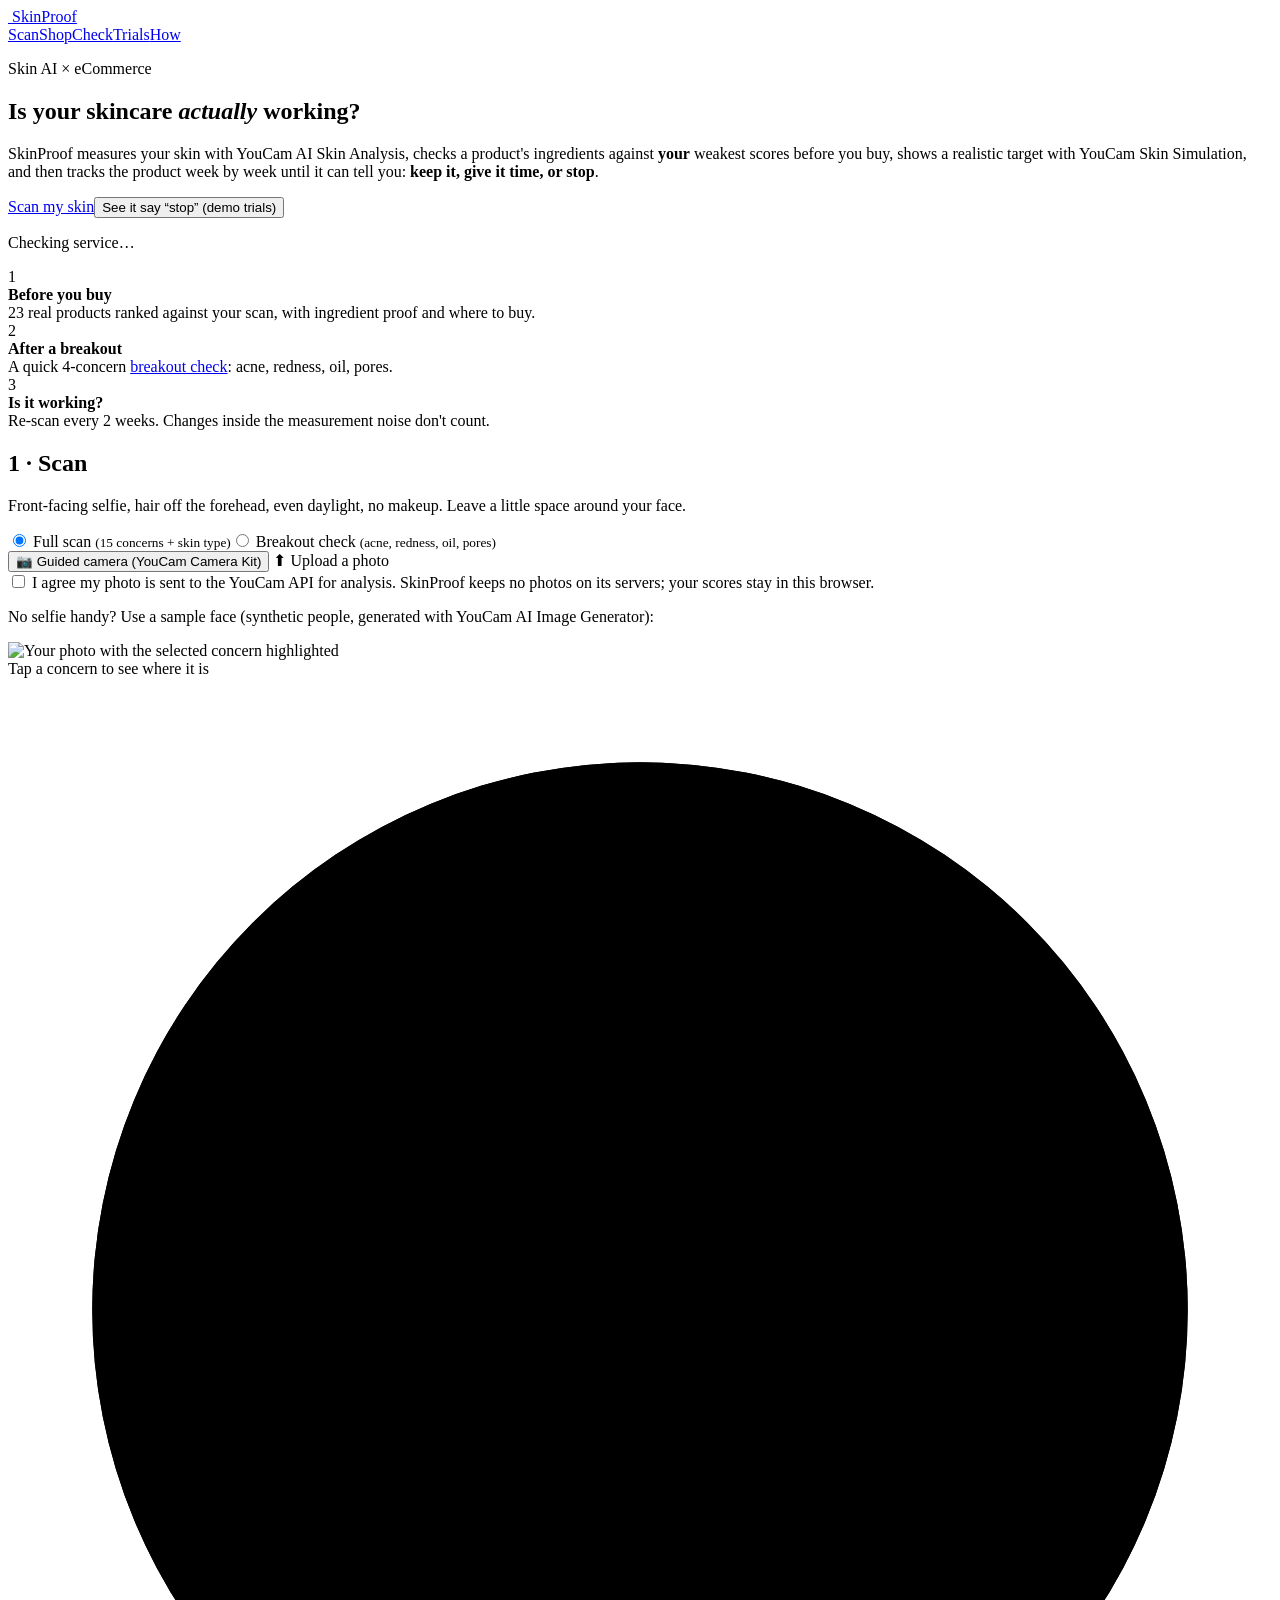
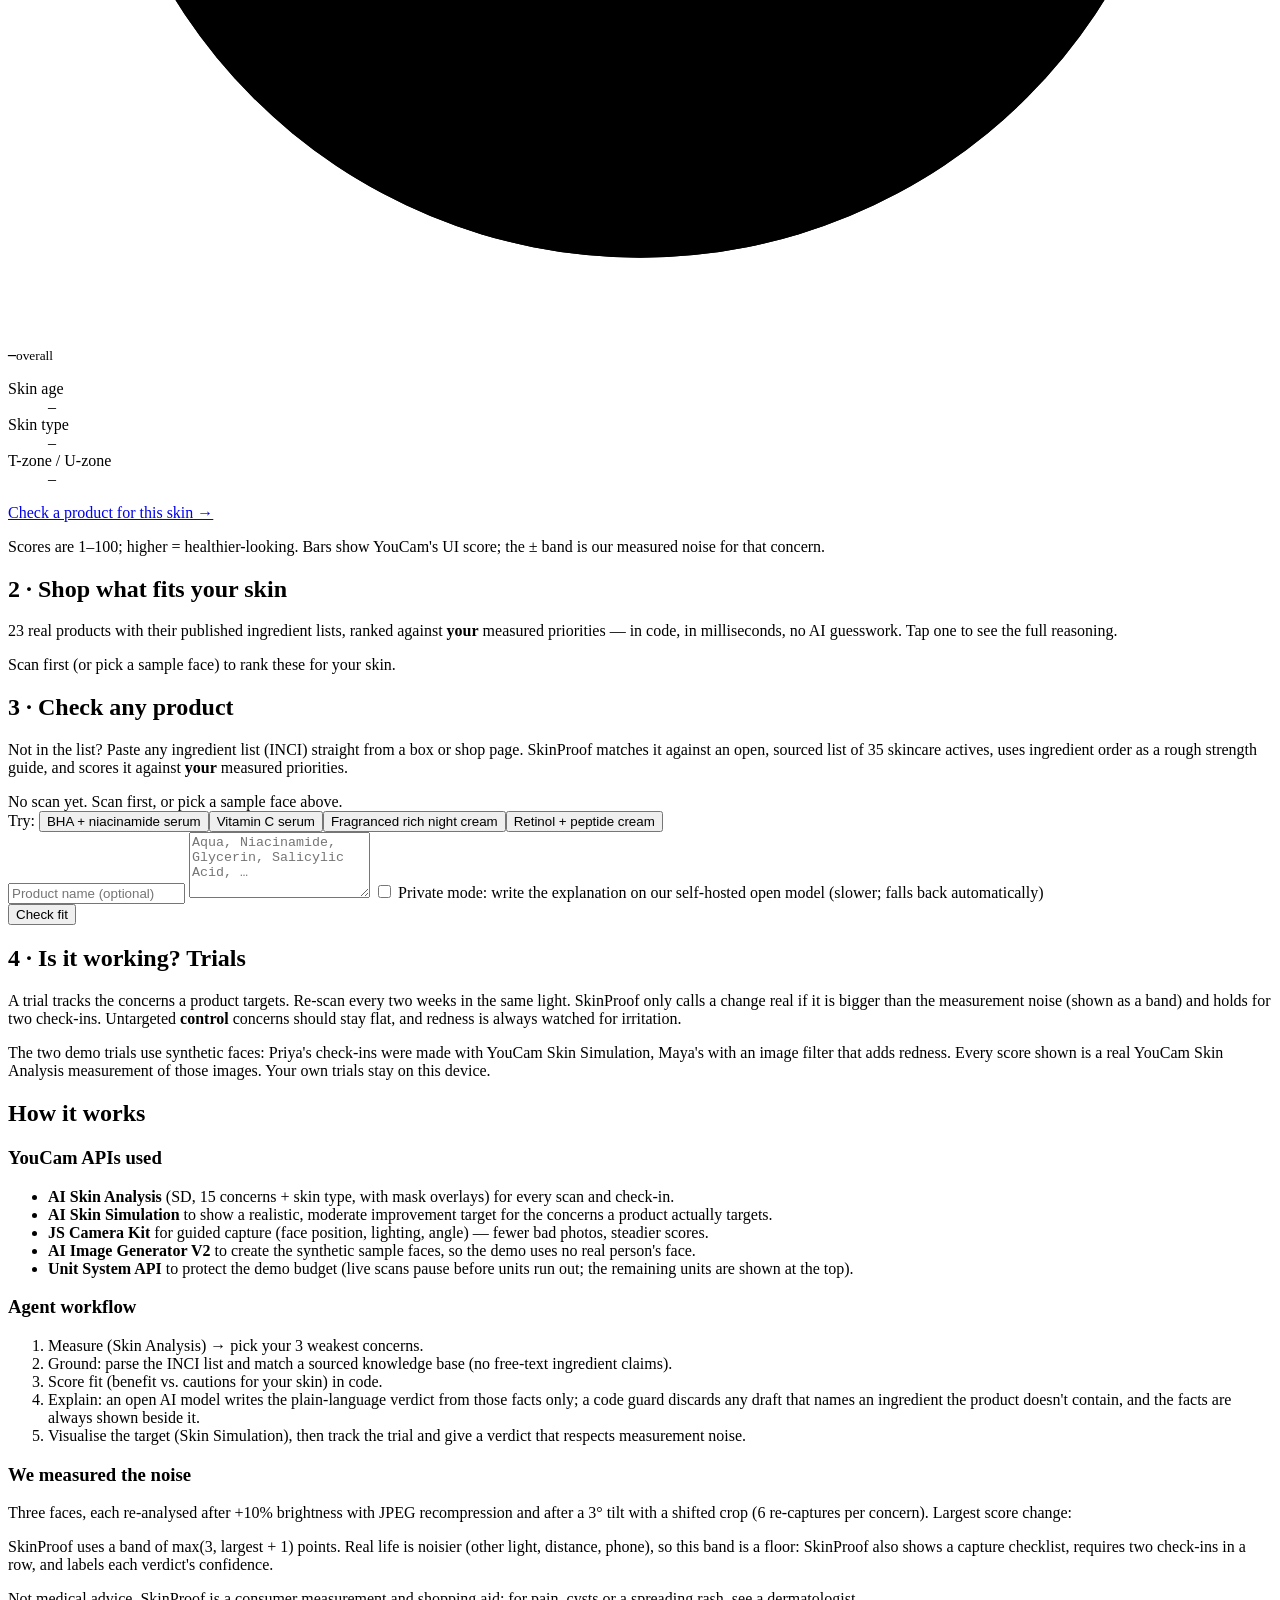
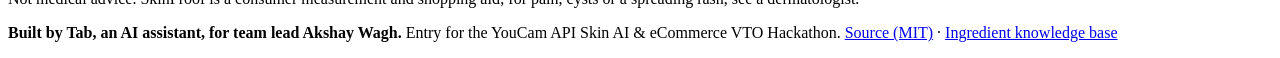
==== site/public/index.html @ aaab29d8 "SkinProof v2: shop-what-fits catalogue, transparent fit maths, two demo trials, 3-face noise study" ====
<!doctype html>
<html lang="en"><head>
<meta charset="utf-8"><meta name="viewport" content="width=device-width,initial-scale=1">
<title>SkinProof — is your skincare actually working?</title>
<meta name="description" content="SkinProof uses YouCam AI Skin Analysis and Skin Simulation to check a product against your measured skin before you buy, and to prove whether it works after.">
<meta property="og:title" content="SkinProof — is your skincare actually working?">
<meta property="og:description" content="Measure before you buy. Track while you use. Know when to stop. Built on YouCam AI Skin Analysis + Skin Simulation.">
<link rel="icon" href="/icon.svg">
<link rel="stylesheet" href="/styles.css">
</head><body>
<header class="top"><a class="brand" href="#home"><img src="/icon.svg" alt=""> SkinProof</a>
<nav><a href="#scan">Scan</a><a href="#shop">Shop</a><a href="#check">Check</a><a href="#trials">Trials</a><a href="#how">How</a></nav></header>
<main>
<section id="home" class="hero">
 <div class="hero-text">
  <p class="eyebrow">Skin AI × eCommerce</p>
  <h1>Is your skincare <em>actually</em> working?</h1>
  <p class="lead">SkinProof measures your skin with YouCam AI Skin Analysis, checks a product's ingredients against <b>your</b> weakest scores before you buy, shows a realistic target with YouCam Skin Simulation, and then tracks the product week by week until it can tell you: <b>keep it, give it time, or stop</b>.</p>
  <div class="cta"><a class="btn primary" href="#scan">Scan my skin</a><button class="btn ghost" id="heroDemo">See it say “stop” (demo trials)</button></div>
  <p class="small muted" id="liveState">Checking service…</p>
 </div>
 <div class="hero-card">
  <div class="moment"><span>1</span><div><b>Before you buy</b><br>23 real products ranked against your scan, with ingredient proof and where to buy.</div></div>
  <div class="moment"><span>2</span><div><b>After a breakout</b><br>A quick 4-concern <a href="#scan" id="breakoutLink">breakout check</a>: acne, redness, oil, pores.</div></div>
  <div class="moment"><span>3</span><div><b>Is it working?</b><br>Re-scan every 2 weeks. Changes inside the measurement noise don't count.</div></div>
 </div>
</section>

<section id="scan" class="panel">
 <h2>1 · Scan</h2>
 <p class="muted">Front-facing selfie, hair off the forehead, even daylight, no makeup. Leave a little space around your face.</p>
 <div class="mode"><label><input type="radio" name="mode" value="full" checked> Full scan <small>(15 concerns + skin type)</small></label><label><input type="radio" name="mode" value="breakout"> Breakout check <small>(acne, redness, oil, pores)</small></label></div>
 <div class="pickers">
  <button class="btn" id="camBtn">📷 Guided camera (YouCam Camera Kit)</button>
  <label class="btn"><input type="file" id="file" accept="image/jpeg,image/png" hidden>⬆︎ Upload a photo</label>
 </div>
 <label class="consent"><input type="checkbox" id="consent"> I agree my photo is sent to the YouCam API for analysis. SkinProof keeps no photos on its servers; your scores stay in this browser.</label>
 <div id="YMK-module"></div>
 <div class="samples"><p class="muted small">No selfie handy? Use a sample face (synthetic people, generated with YouCam AI Image Generator):</p><div id="sampleRow" class="sample-row"></div></div>
 <div id="scanStatus" class="status"></div>
 <div id="result" class="result hidden">
  <div class="res-head">
   <div class="photo-wrap"><img id="resPhoto" alt="Your photo with the selected concern highlighted"><div class="photo-cap" id="photoCap">Tap a concern to see where it is</div></div>
   <div class="summary">
    <div class="ring" id="ring"><svg viewBox="0 0 120 120"><circle cx="60" cy="60" r="52" class="track"/><circle cx="60" cy="60" r="52" class="bar" id="ringBar"/></svg><div class="ring-n"><b id="overall">–</b><small>overall</small></div></div>
    <dl class="facts"><div><dt>Skin age</dt><dd id="skinAge">–</dd></div><div><dt>Skin type</dt><dd id="skinType">–</dd></div><div><dt>T-zone / U-zone</dt><dd id="zones">–</dd></div></dl>
    <div id="prio" class="prio"></div>
    <div class="row"><a class="btn primary" href="#check" id="toCheck">Check a product for this skin →</a></div>
   </div>
  </div>
  <p class="small muted">Scores are 1–100; higher = healthier-looking. Bars show YouCam's UI score; the ± band is our measured noise for that concern.</p>
  <div id="concerns" class="concerns"></div>
 </div>
</section>

<section id="shop" class="panel">
 <h2>2 · Shop what fits your skin</h2>
 <p class="muted">23 real products with their published ingredient lists, ranked against <b>your</b> measured priorities — in code, in milliseconds, no AI guesswork. Tap one to see the full reasoning.</p>
 <div id="shopFor" class="pill-note">Scan first (or pick a sample face) to rank these for your skin.</div>
 <div class="filters" id="shopFilters"></div>
 <div id="shopList" class="shop-grid"></div>
 <p class="small muted" id="shopNote"></p>
</section>

<section id="check" class="panel">
 <h2>3 · Check any product</h2>
 <p class="muted">Not in the list? Paste any ingredient list (INCI) straight from a box or shop page. SkinProof matches it against an open, sourced list of 35 skincare actives, uses ingredient order as a rough strength guide, and scores it against <b>your</b> measured priorities.</p>
 <div id="checkFor" class="pill-note">No scan yet. Scan first, or pick a sample face above.</div>
 <div class="examples small">Try: <button data-ex="0">BHA + niacinamide serum</button><button data-ex="1">Vitamin C serum</button><button data-ex="2">Fragranced rich night cream</button><button data-ex="3">Retinol + peptide cream</button></div>
 <input id="pName" placeholder="Product name (optional)">
 <textarea id="pIng" rows="4" placeholder="Aqua, Niacinamide, Glycerin, Salicylic Acid, …"></textarea>
 <label class="small"><input type="checkbox" id="private"> Private mode: write the explanation on our self-hosted open model (slower; falls back automatically)</label>
 <div class="row"><button class="btn primary" id="checkBtn">Check fit</button></div>
 <div id="checkStatus" class="status"></div>
 <div id="checkOut" class="hidden"></div>
</section>

<section id="trials" class="panel">
 <h2>4 · Is it working? Trials</h2>
 <p class="muted">A trial tracks the concerns a product targets. Re-scan every two weeks in the same light. SkinProof only calls a change real if it is bigger than the measurement noise (shown as a band) and holds for two check-ins. Untargeted <b>control</b> concerns should stay flat, and redness is always watched for irritation.</p>
 <p class="small muted">The two demo trials use synthetic faces: Priya's check-ins were made with YouCam Skin Simulation, Maya's with an image filter that adds redness. Every score shown is a real YouCam Skin Analysis measurement of those images. Your own trials stay on this device.</p>
 <div id="trialList"></div>
</section>

<section id="how" class="panel how">
 <h2>How it works</h2>
 <div class="grid3">
  <div><h3>YouCam APIs used</h3><ul>
   <li><b>AI Skin Analysis</b> (SD, 15 concerns + skin type, with mask overlays) for every scan and check-in.</li>
   <li><b>AI Skin Simulation</b> to show a realistic, moderate improvement target for the concerns a product actually targets.</li>
   <li><b>JS Camera Kit</b> for guided capture (face position, lighting, angle) — fewer bad photos, steadier scores.</li>
   <li><b>AI Image Generator V2</b> to create the synthetic sample faces, so the demo uses no real person's face.</li>
   <li><b>Unit System API</b> to protect the demo budget (live scans pause before units run out; the remaining units are shown at the top).</li></ul></div>
  <div><h3>Agent workflow</h3><ol>
   <li>Measure (Skin Analysis) → pick your 3 weakest concerns.</li>
   <li>Ground: parse the INCI list and match a sourced knowledge base (no free-text ingredient claims).</li>
   <li>Score fit (benefit vs. cautions for your skin) in code.</li>
   <li>Explain: an open AI model writes the plain-language verdict from those facts only; a code guard discards any draft that names an ingredient the product doesn't contain, and the facts are always shown beside it.</li>
   <li>Visualise the target (Skin Simulation), then track the trial and give a verdict that respects measurement noise.</li></ol></div>
  <div><h3>We measured the noise</h3><p class="small">Three faces, each re-analysed after +10% brightness with JPEG recompression and after a 3° tilt with a shifted crop (6 re-captures per concern). Largest score change:</p><div id="noiseTable" class="small"></div><p class="small muted">SkinProof uses a band of max(3, largest + 1) points. Real life is noisier (other light, distance, phone), so this band is a floor: SkinProof also shows a capture checklist, requires two check-ins in a row, and labels each verdict's confidence.</p></div>
 </div>
 <p class="small muted">Not medical advice. SkinProof is a consumer measurement and shopping aid; for pain, cysts or a spreading rash, see a dermatologist.</p>
</section>
</main>
<footer><p><b>Built by Tab, an AI assistant, for team lead Akshay Wagh.</b> Entry for the YouCam API Skin AI &amp; eCommerce VTO Hackathon. <a href="https://github.com/tab-for-akshay/skinproof">Source (MIT)</a> · <a href="/kb.json">Ingredient knowledge base</a></p></footer>
<script>window.YMKAsyncInit=function(){window.__ymkReady=true;};</script>
<script src="/app.js"></script>
</body></html>
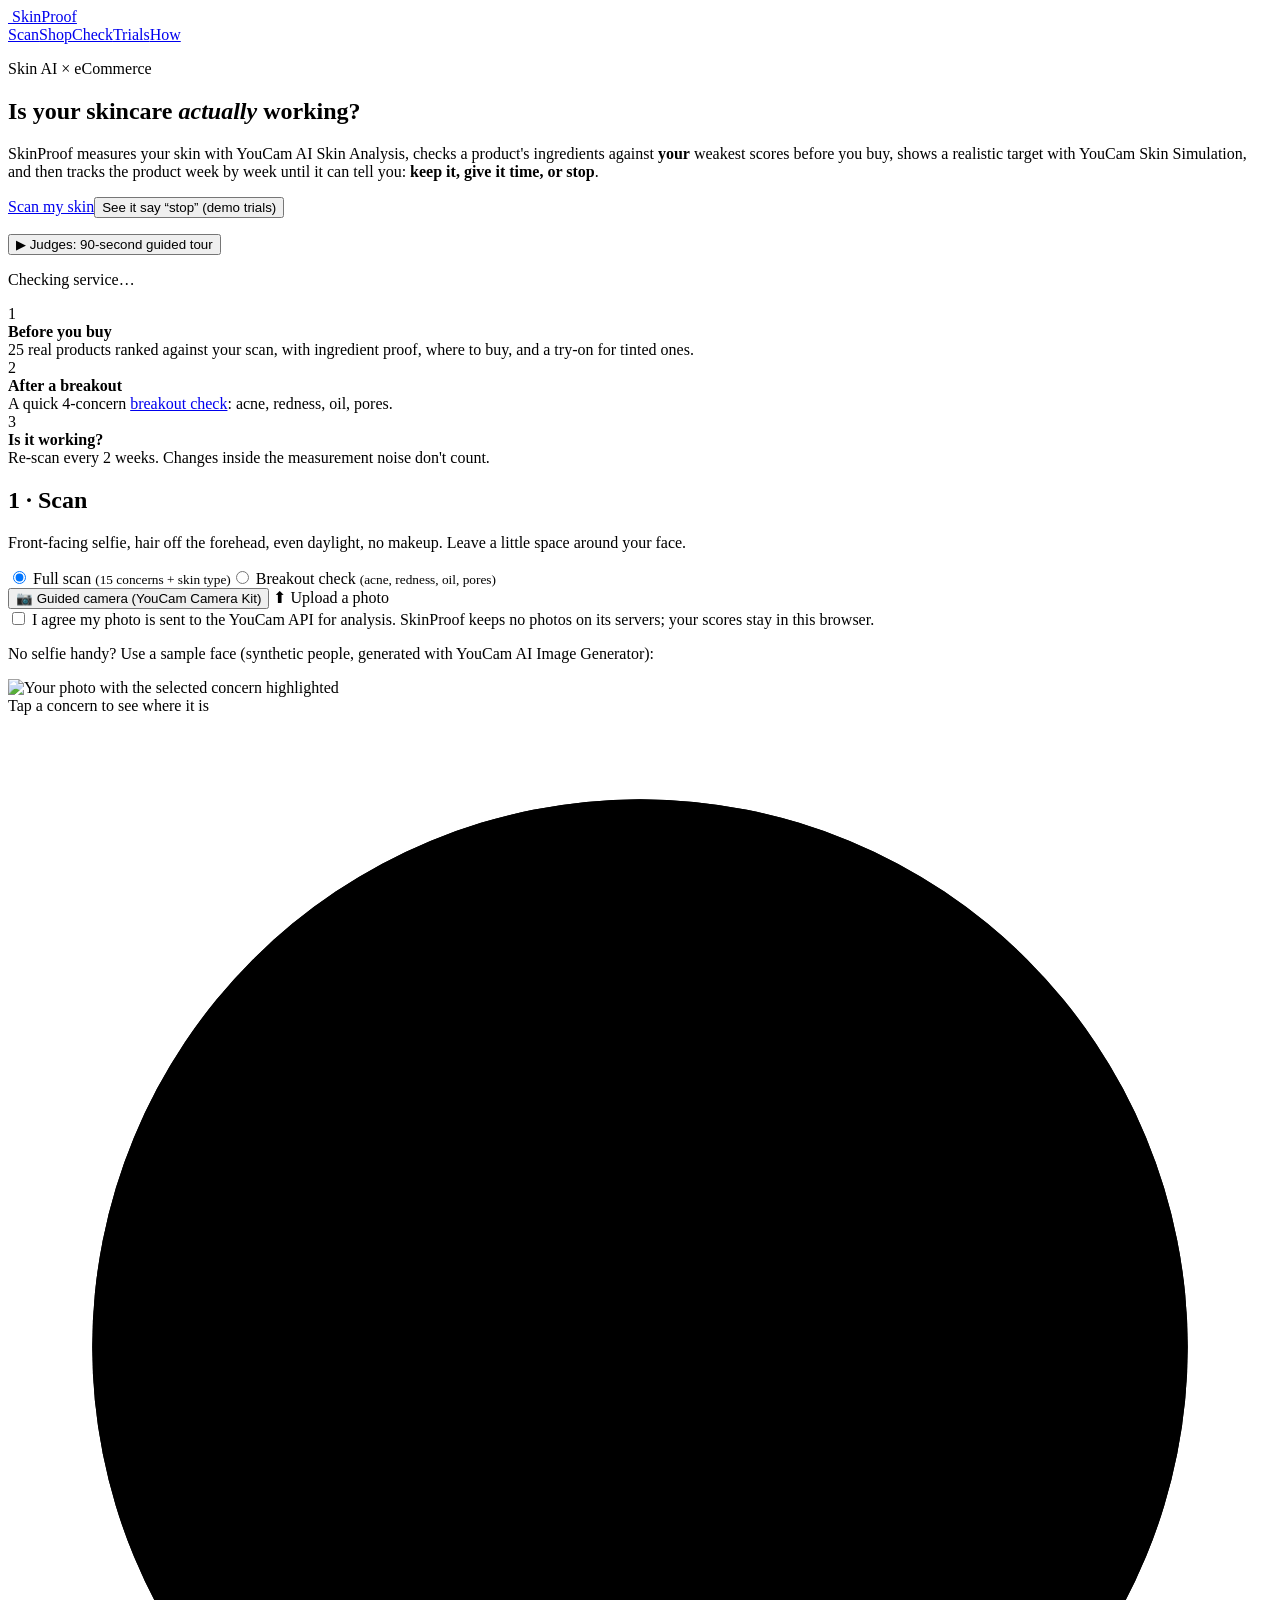
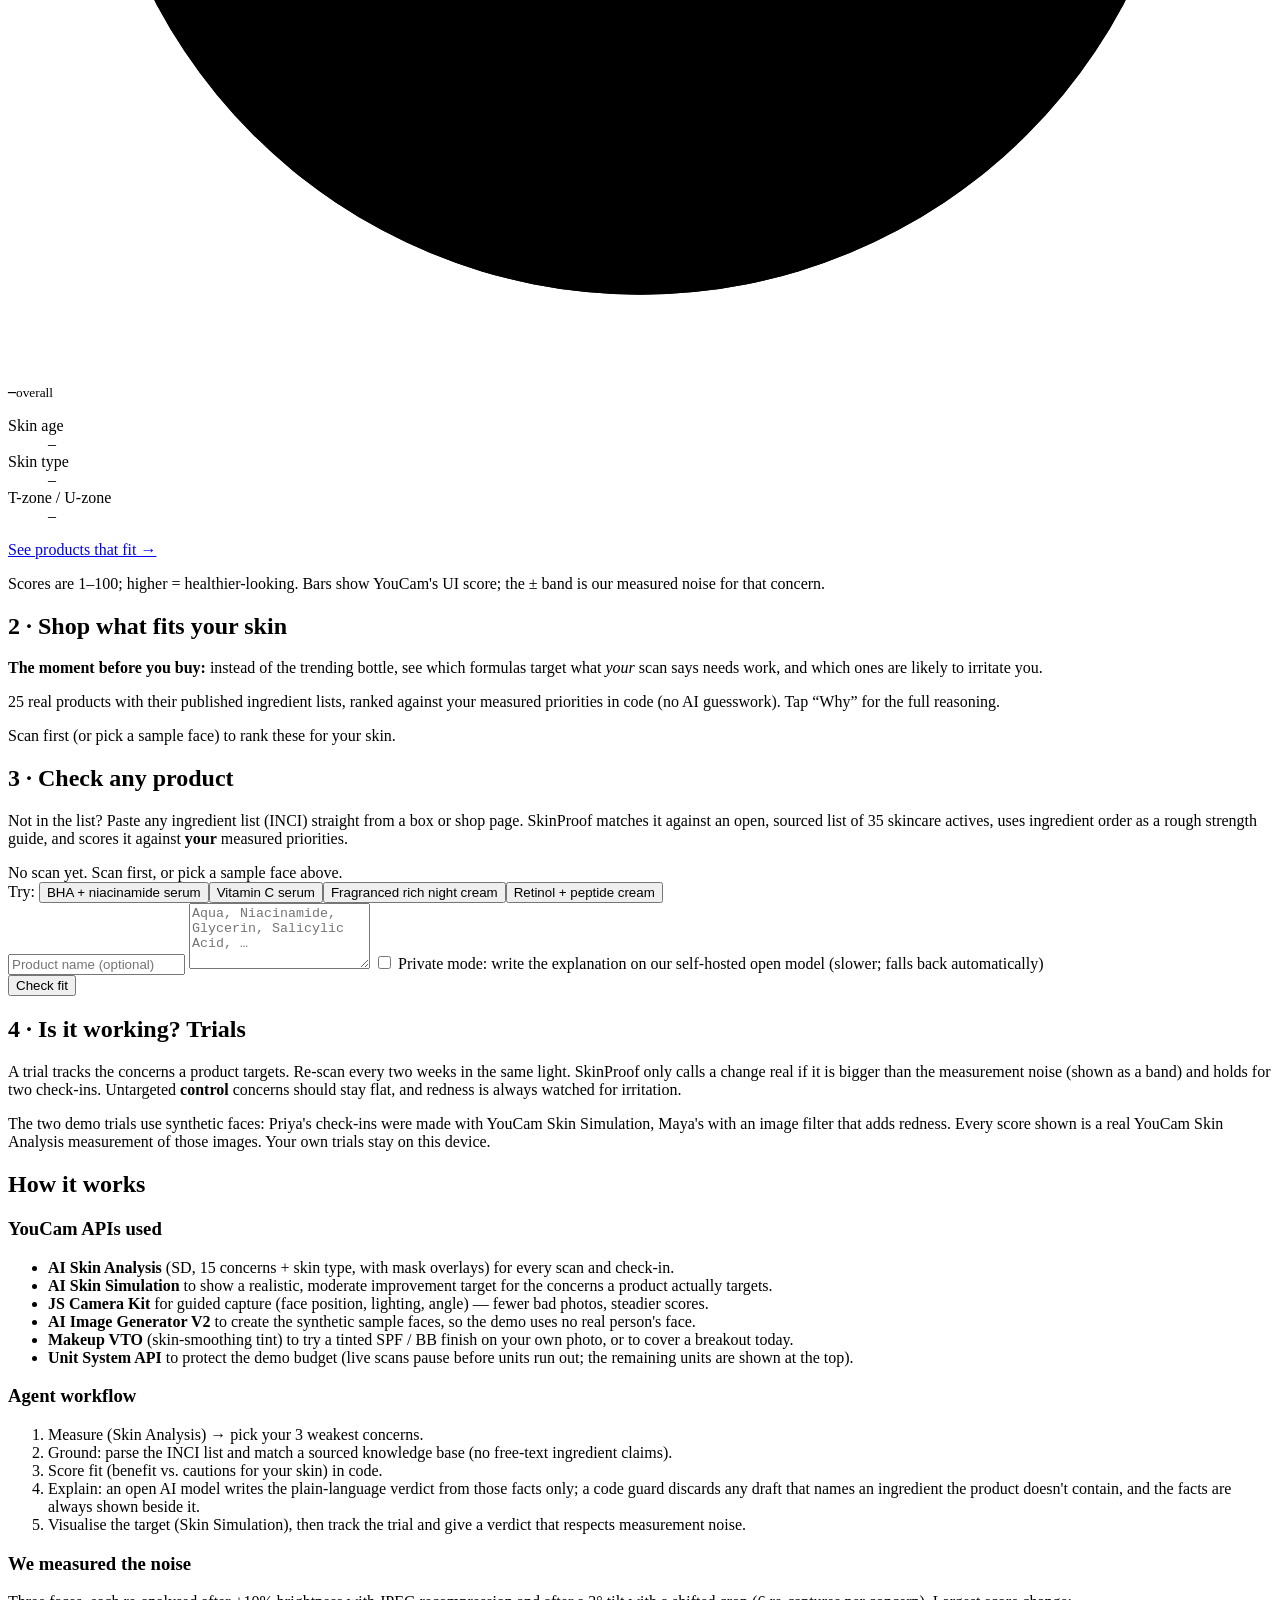
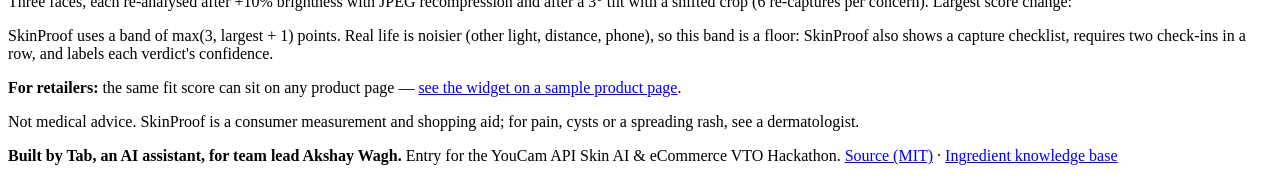
==== commit 4ac23608: "SkinProof v3: Makeup VTO try-on, brand links, retailer widget, guided tour, breakout plan, per-conce" ====
--- a/site/public/index.html
+++ b/site/public/index.html
@@ -17,10 +17,12 @@
   <h1>Is your skincare <em>actually</em> working?</h1>
   <p class="lead">SkinProof measures your skin with YouCam AI Skin Analysis, checks a product's ingredients against <b>your</b> weakest scores before you buy, shows a realistic target with YouCam Skin Simulation, and then tracks the product week by week until it can tell you: <b>keep it, give it time, or stop</b>.</p>
   <div class="cta"><a class="btn primary" href="#scan">Scan my skin</a><button class="btn ghost" id="heroDemo">See it say “stop” (demo trials)</button></div>
+  <p><button class="btn small-btn tourbtn" id="tourBtn">▶ Judges: 90-second guided tour</button></p>
   <p class="small muted" id="liveState">Checking service…</p>
+  <div id="tourNote" class="tour-note hidden"></div>
  </div>
  <div class="hero-card">
-  <div class="moment"><span>1</span><div><b>Before you buy</b><br>23 real products ranked against your scan, with ingredient proof and where to buy.</div></div>
+  <div class="moment"><span>1</span><div><b>Before you buy</b><br>25 real products ranked against your scan, with ingredient proof, where to buy, and a try-on for tinted ones.</div></div>
   <div class="moment"><span>2</span><div><b>After a breakout</b><br>A quick 4-concern <a href="#scan" id="breakoutLink">breakout check</a>: acne, redness, oil, pores.</div></div>
   <div class="moment"><span>3</span><div><b>Is it working?</b><br>Re-scan every 2 weeks. Changes inside the measurement noise don't count.</div></div>
  </div>
@@ -45,9 +47,11 @@
     <div class="ring" id="ring"><svg viewBox="0 0 120 120"><circle cx="60" cy="60" r="52" class="track"/><circle cx="60" cy="60" r="52" class="bar" id="ringBar"/></svg><div class="ring-n"><b id="overall">–</b><small>overall</small></div></div>
     <dl class="facts"><div><dt>Skin age</dt><dd id="skinAge">–</dd></div><div><dt>Skin type</dt><dd id="skinType">–</dd></div><div><dt>T-zone / U-zone</dt><dd id="zones">–</dd></div></dl>
     <div id="prio" class="prio"></div>
-    <div class="row"><a class="btn primary" href="#check" id="toCheck">Check a product for this skin →</a></div>
+    <div id="maskRow"></div>
+    <div class="row"><a class="btn primary" href="#shop" id="toCheck">See products that fit →</a></div>
    </div>
   </div>
+  <div id="breakout" class="box breakout hidden"></div>
   <p class="small muted">Scores are 1–100; higher = healthier-looking. Bars show YouCam's UI score; the ± band is our measured noise for that concern.</p>
   <div id="concerns" class="concerns"></div>
  </div>
@@ -55,8 +59,10 @@
 
 <section id="shop" class="panel">
  <h2>2 · Shop what fits your skin</h2>
- <p class="muted">23 real products with their published ingredient lists, ranked against <b>your</b> measured priorities — in code, in milliseconds, no AI guesswork. Tap one to see the full reasoning.</p>
+ <p class="lead-sm"><b>The moment before you buy:</b> instead of the trending bottle, see which formulas target what <i>your</i> scan says needs work, and which ones are likely to irritate you.</p>
+ <p class="muted small">25 real products with their published ingredient lists, ranked against your measured priorities in code (no AI guesswork). Tap “Why” for the full reasoning.</p>
  <div id="shopFor" class="pill-note">Scan first (or pick a sample face) to rank these for your skin.</div>
+ <div id="shopStrong"></div>
  <div class="filters" id="shopFilters"></div>
  <div id="shopList" class="shop-grid"></div>
  <p class="small muted" id="shopNote"></p>
@@ -90,6 +96,7 @@
    <li><b>AI Skin Simulation</b> to show a realistic, moderate improvement target for the concerns a product actually targets.</li>
    <li><b>JS Camera Kit</b> for guided capture (face position, lighting, angle) — fewer bad photos, steadier scores.</li>
    <li><b>AI Image Generator V2</b> to create the synthetic sample faces, so the demo uses no real person's face.</li>
+   <li><b>Makeup VTO</b> (skin-smoothing tint) to try a tinted SPF / BB finish on your own photo, or to cover a breakout today.</li>
    <li><b>Unit System API</b> to protect the demo budget (live scans pause before units run out; the remaining units are shown at the top).</li></ul></div>
   <div><h3>Agent workflow</h3><ol>
    <li>Measure (Skin Analysis) → pick your 3 weakest concerns.</li>
@@ -99,6 +106,7 @@
    <li>Visualise the target (Skin Simulation), then track the trial and give a verdict that respects measurement noise.</li></ol></div>
   <div><h3>We measured the noise</h3><p class="small">Three faces, each re-analysed after +10% brightness with JPEG recompression and after a 3° tilt with a shifted crop (6 re-captures per concern). Largest score change:</p><div id="noiseTable" class="small"></div><p class="small muted">SkinProof uses a band of max(3, largest + 1) points. Real life is noisier (other light, distance, phone), so this band is a floor: SkinProof also shows a capture checklist, requires two check-ins in a row, and labels each verdict's confidence.</p></div>
  </div>
+ <p class="small"><b>For retailers:</b> the same fit score can sit on any product page — <a href="/retailer.html">see the widget on a sample product page</a>.</p>
  <p class="small muted">Not medical advice. SkinProof is a consumer measurement and shopping aid; for pain, cysts or a spreading rash, see a dermatologist.</p>
 </section>
 </main>
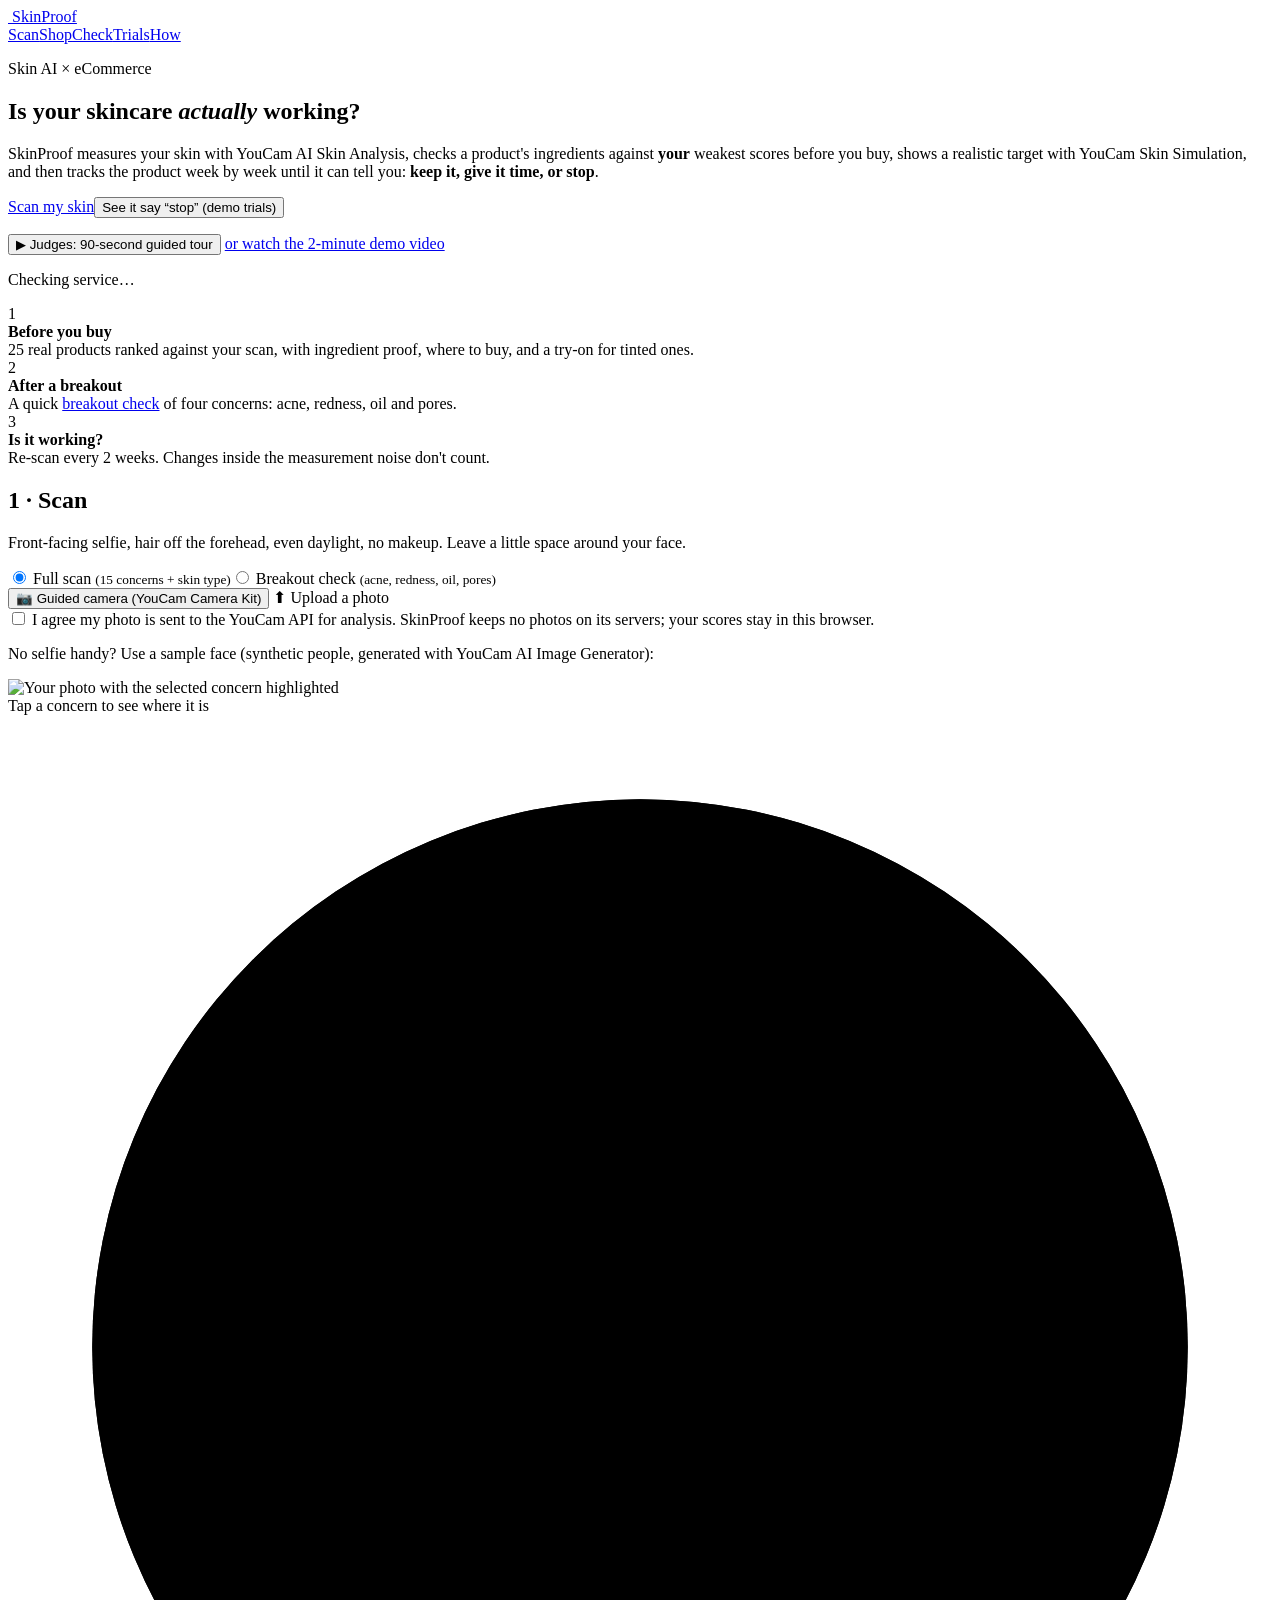
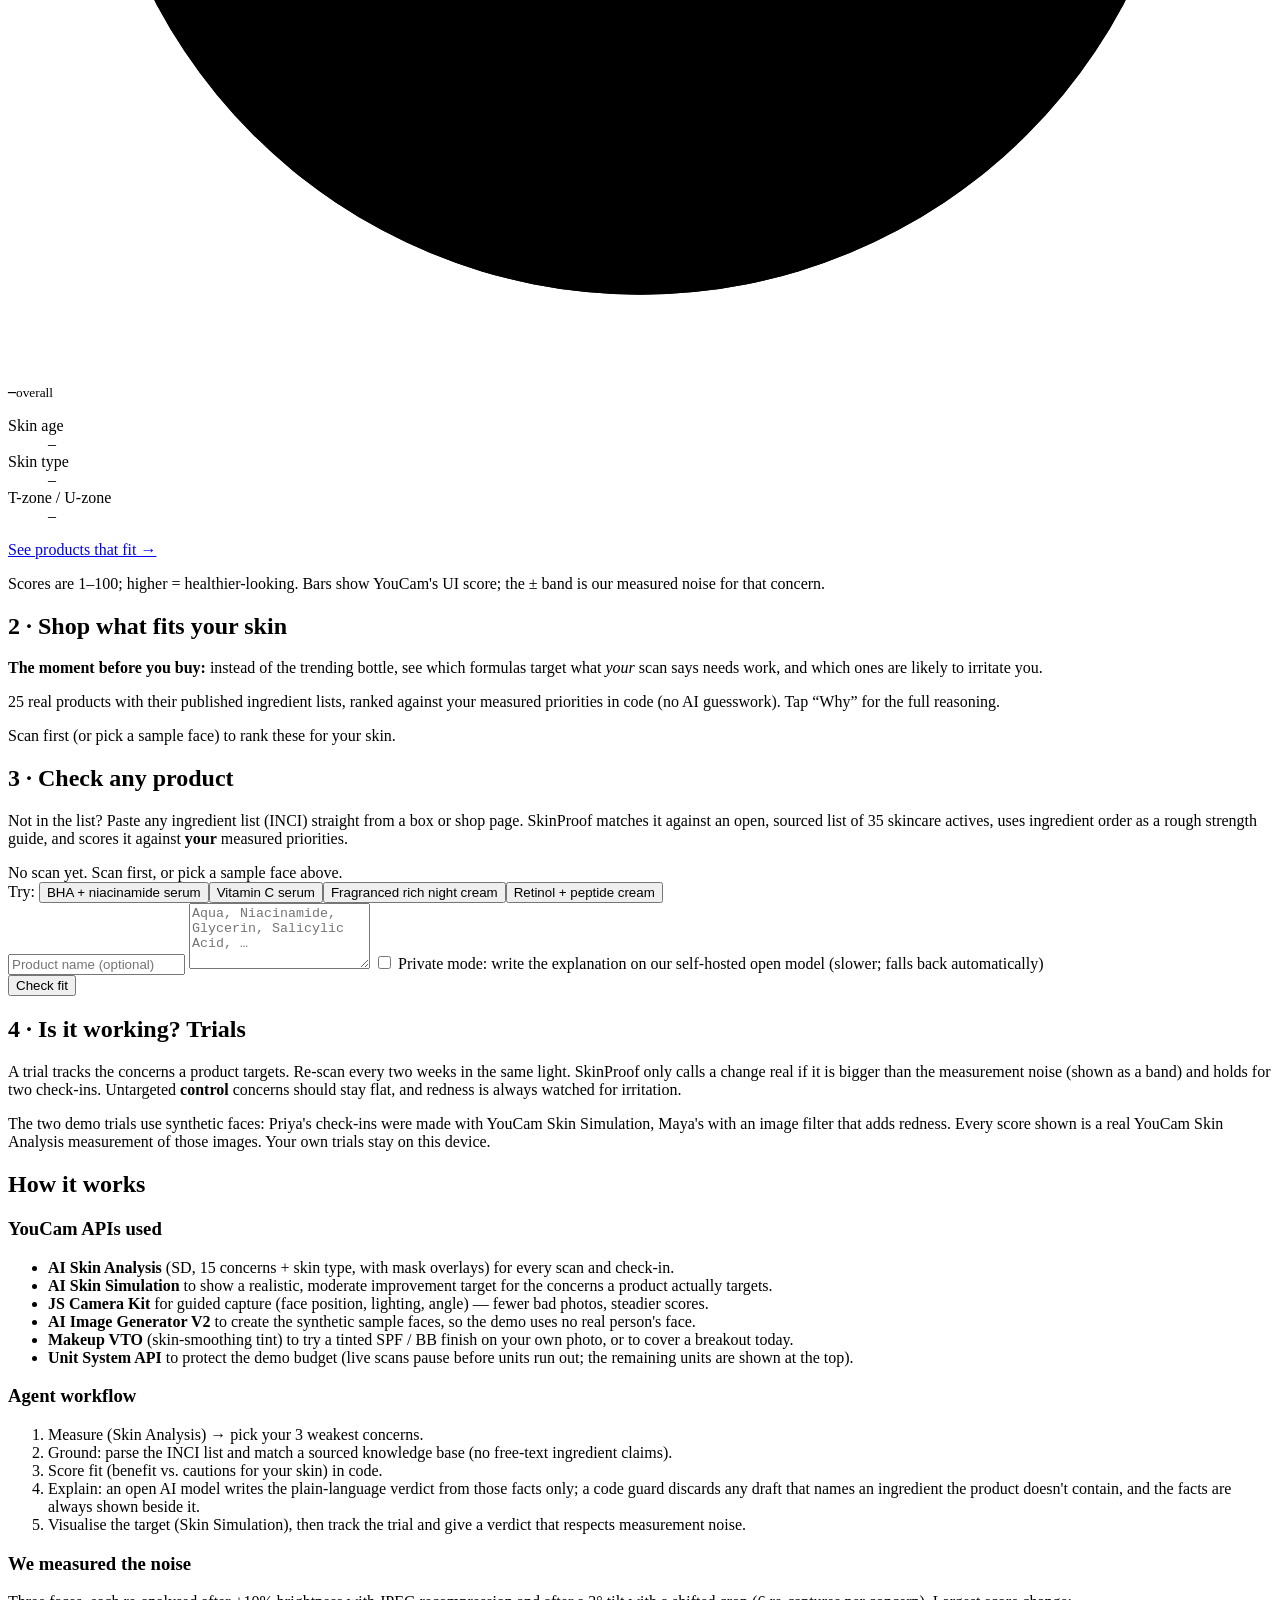
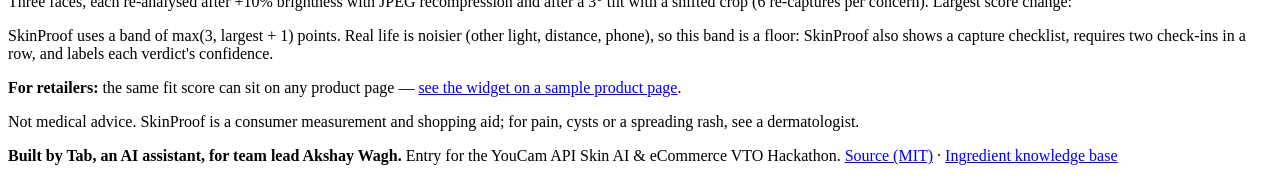
==== commit a4d4723b: "SkinProof v3.1: round-3 fixes (captions, merged cautions, 24/25 brand links), Vercel hosting adapter" ====
--- a/site/public/index.html
+++ b/site/public/index.html
@@ -17,13 +17,13 @@
   <h1>Is your skincare <em>actually</em> working?</h1>
   <p class="lead">SkinProof measures your skin with YouCam AI Skin Analysis, checks a product's ingredients against <b>your</b> weakest scores before you buy, shows a realistic target with YouCam Skin Simulation, and then tracks the product week by week until it can tell you: <b>keep it, give it time, or stop</b>.</p>
   <div class="cta"><a class="btn primary" href="#scan">Scan my skin</a><button class="btn ghost" id="heroDemo">See it say “stop” (demo trials)</button></div>
-  <p><button class="btn small-btn tourbtn" id="tourBtn">▶ Judges: 90-second guided tour</button></p>
+  <p><button class="btn small-btn tourbtn" id="tourBtn">▶ Judges: 90-second guided tour</button> <a class="small" href="https://youtu.be/XUzn-RqMRxE" target="_blank" rel="noopener">or watch the 2-minute demo video</a></p>
   <p class="small muted" id="liveState">Checking service…</p>
   <div id="tourNote" class="tour-note hidden"></div>
  </div>
  <div class="hero-card">
   <div class="moment"><span>1</span><div><b>Before you buy</b><br>25 real products ranked against your scan, with ingredient proof, where to buy, and a try-on for tinted ones.</div></div>
-  <div class="moment"><span>2</span><div><b>After a breakout</b><br>A quick 4-concern <a href="#scan" id="breakoutLink">breakout check</a>: acne, redness, oil, pores.</div></div>
+  <div class="moment"><span>2</span><div><b>After a breakout</b><br>A quick <a href="#scan" id="breakoutLink">breakout check</a> of four concerns: acne, redness, oil and pores.</div></div>
   <div class="moment"><span>3</span><div><b>Is it working?</b><br>Re-scan every 2 weeks. Changes inside the measurement noise don't count.</div></div>
  </div>
 </section>
